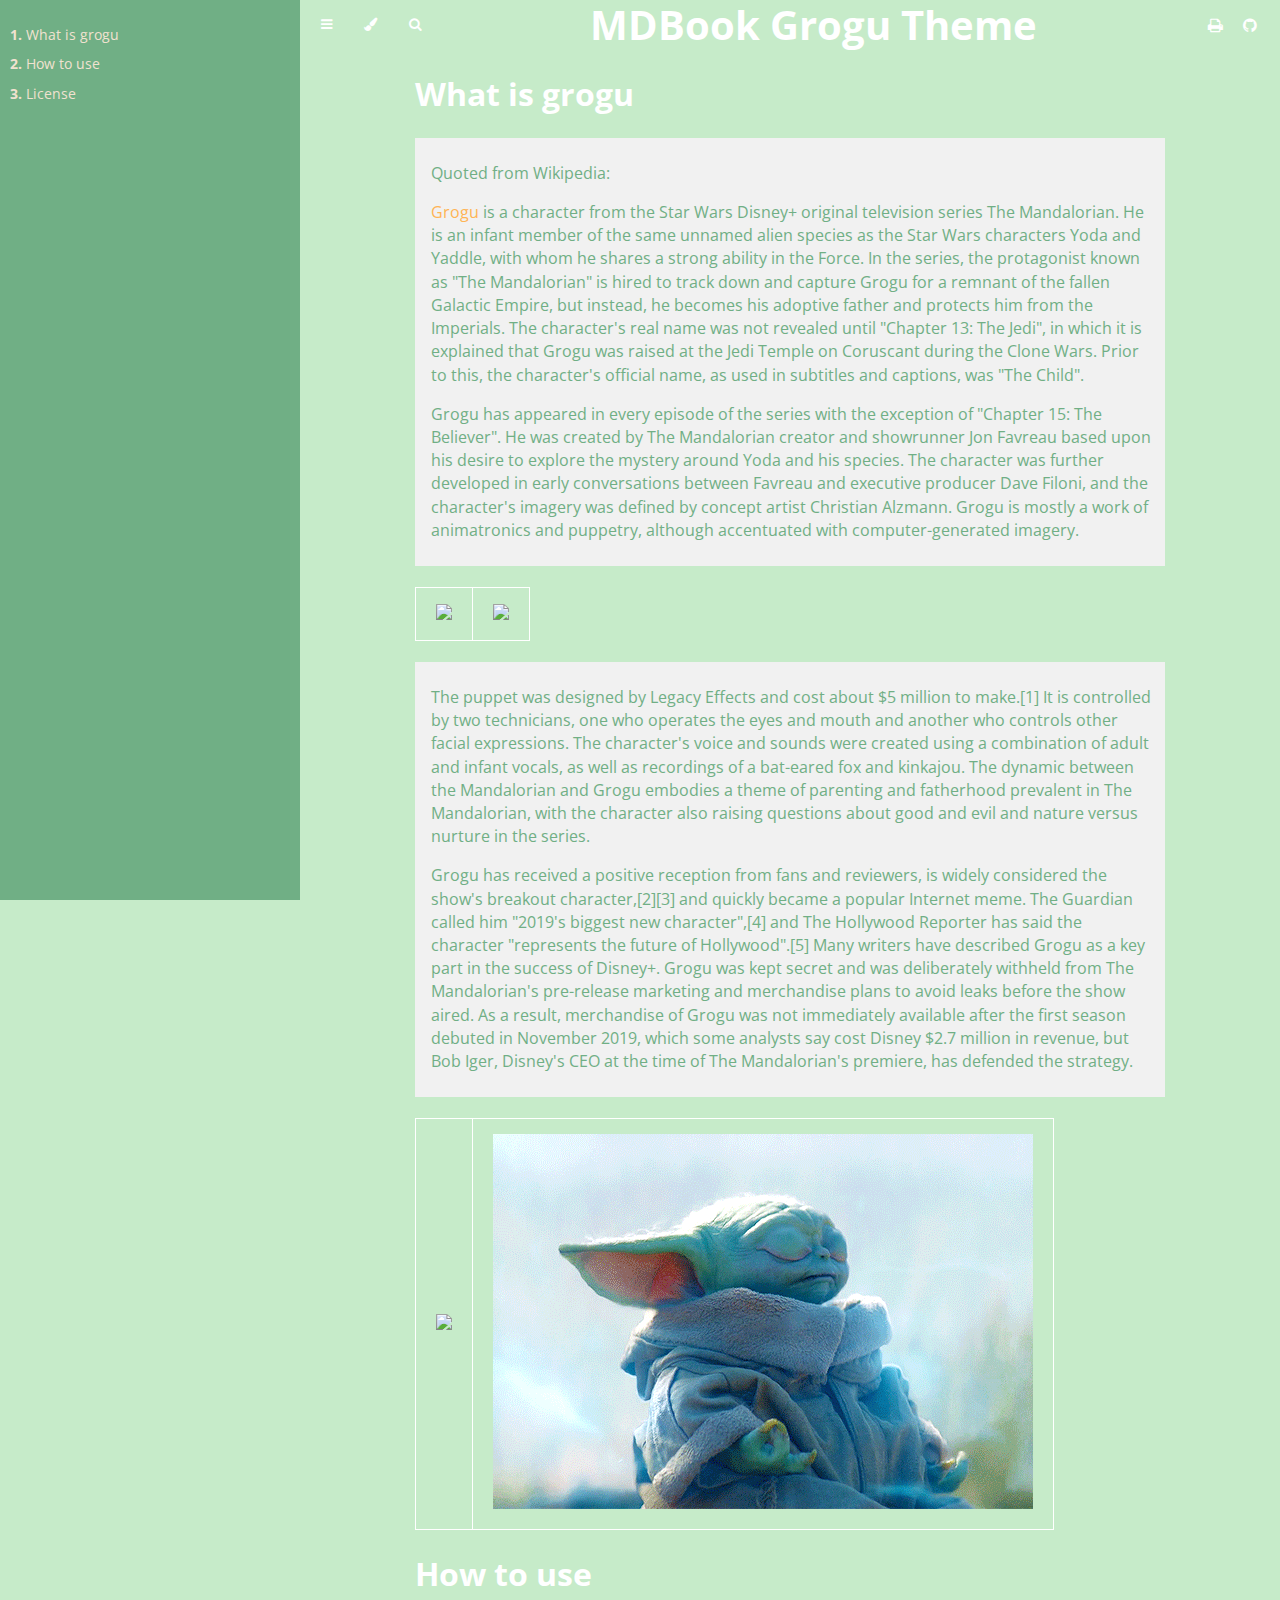
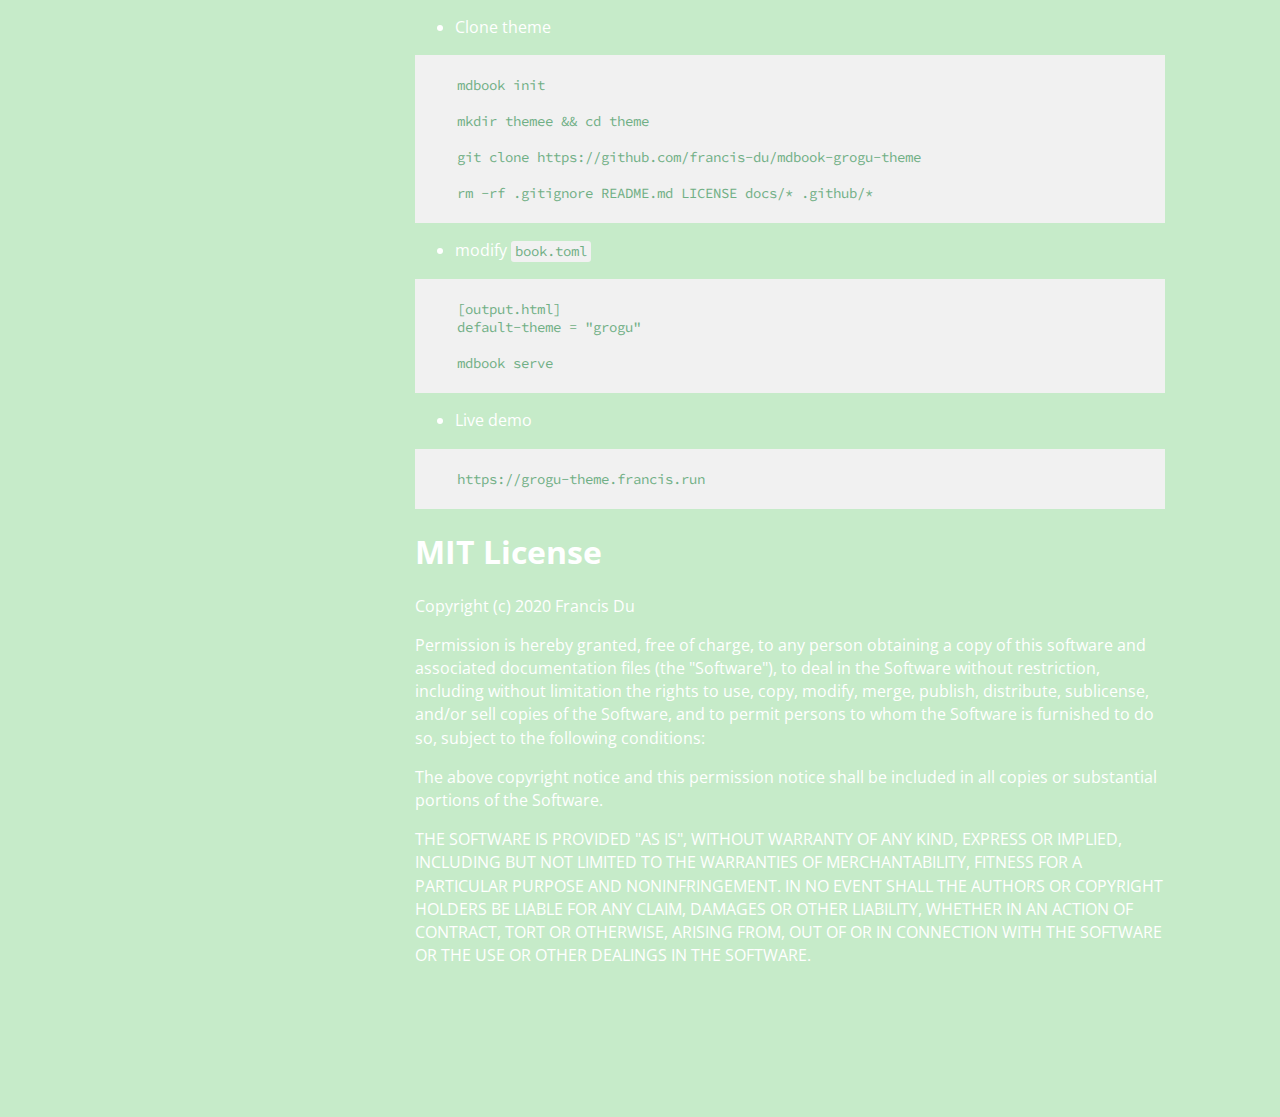
==== print.html @ d6463943 "deploy: 08ba6ec924eeb6b4a5cff6b7247f559ba2a6c398" ====
<!DOCTYPE HTML>
<html lang="en" class="sidebar-visible no-js grogu">
    <head>
        <!-- Book generated using mdBook -->
        <meta charset="UTF-8">
        <title>MDBook Grogu Theme</title>
        
        <meta name="robots" content="noindex" />
        

        
        <link rel="icon" href="favicon.svg">
        
        
        <link rel="shortcut icon" href="favicon.png">
        

        <meta content="text/html; charset=utf-8" http-equiv="Content-Type">
        <meta name="description" content="">
        <meta name="viewport" content="width=device-width, initial-scale=1">
        <meta name="theme-color" content="#ffffff" />

        <link rel="stylesheet" href="css/variables.css">
        <link rel="stylesheet" href="css/general.css">
        <link rel="stylesheet" href="css/chrome.css">
        <link rel="stylesheet" href="css/print.css" media="print">

        <!-- Fonts -->
        <link rel="stylesheet" href="FontAwesome/css/font-awesome.css">
        <link href="https://fonts.googleapis.com/css?family=Open+Sans:300italic,400italic,600italic,700italic,800italic,400,300,600,700,800" rel="stylesheet" type="text/css">
        <link href="https://fonts.googleapis.com/css?family=Source+Code+Pro:500" rel="stylesheet" type="text/css">

        <!-- Highlight.js Stylesheets -->
        <link rel="stylesheet" href="highlight.css">
        <link rel="stylesheet" href="tomorrow-night.css">
        <link rel="stylesheet" href="ayu-highlight.css">

        <!-- Custom theme stylesheets -->
        

        
        <!-- MathJax -->
        <script async type="text/javascript" src="https://cdnjs.cloudflare.com/ajax/libs/mathjax/2.7.1/MathJax.js?config=TeX-AMS-MML_HTMLorMML"></script>
        
    </head>
    <body>
        <!-- Provide site root to javascript -->
        <script type="text/javascript">
            var path_to_root = "";
            var default_theme = window.matchMedia("(prefers-color-scheme: dark)").matches ? "navy" : "grogu";
        </script>

        <!-- Work around some values being stored in localStorage wrapped in quotes -->
        <script type="text/javascript">
            try {
                var theme = localStorage.getItem('mdbook-theme');
                var sidebar = localStorage.getItem('mdbook-sidebar');

                if (theme.startsWith('"') && theme.endsWith('"')) {
                    localStorage.setItem('mdbook-theme', theme.slice(1, theme.length - 1));
                }

                if (sidebar.startsWith('"') && sidebar.endsWith('"')) {
                    localStorage.setItem('mdbook-sidebar', sidebar.slice(1, sidebar.length - 1));
                }
            } catch (e) { }
        </script>

        <!-- Set the theme before any content is loaded, prevents flash -->
        <script type="text/javascript">
            var theme;
            try { theme = localStorage.getItem('mdbook-theme'); } catch(e) { }
            if (theme === null || theme === undefined) { theme = default_theme; }
            var html = document.querySelector('html');
            html.classList.remove('no-js')
            html.classList.remove('grogu')
            html.classList.add(theme);
            html.classList.add('js');
        </script>

        <!-- Hide / unhide sidebar before it is displayed -->
        <script type="text/javascript">
            var html = document.querySelector('html');
            var sidebar = 'hidden';
            if (document.body.clientWidth >= 1080) {
                try { sidebar = localStorage.getItem('mdbook-sidebar'); } catch(e) { }
                sidebar = sidebar || 'visible';
            }
            html.classList.remove('sidebar-visible');
            html.classList.add("sidebar-" + sidebar);
        </script>

        <nav id="sidebar" class="sidebar" aria-label="Table of contents">
            <div class="sidebar-scrollbox">
                <ol class="chapter"><li class="chapter-item expanded "><a href="what_is_grogu.html"><strong aria-hidden="true">1.</strong> What is grogu</a></li><li class="chapter-item expanded "><a href="how_to_use.html"><strong aria-hidden="true">2.</strong> How to use</a></li><li class="chapter-item expanded "><a href="LICENSE.html"><strong aria-hidden="true">3.</strong> License</a></li></ol>
            </div>
            <div id="sidebar-resize-handle" class="sidebar-resize-handle"></div>
        </nav>

        <div id="page-wrapper" class="page-wrapper">

            <div class="page">
                
                <div id="menu-bar-hover-placeholder"></div>
                <div id="menu-bar" class="menu-bar sticky bordered">
                    <div class="left-buttons">
                        <button id="sidebar-toggle" class="icon-button" type="button" title="Toggle Table of Contents" aria-label="Toggle Table of Contents" aria-controls="sidebar">
                            <i class="fa fa-bars"></i>
                        </button>
                        <button id="theme-toggle" class="icon-button" type="button" title="Change theme" aria-label="Change theme" aria-haspopup="true" aria-expanded="false" aria-controls="theme-list">
                            <i class="fa fa-paint-brush"></i>
                        </button>
                        <ul id="theme-list" class="theme-popup" aria-label="Themes" role="menu">\
                            <li role="none"><button role="menuitem" class="theme" id="grogu">Grogu (default)</button></li>
                            <li role="none"><button role="menuitem" class="theme" id="light">Light</button></li>
                            <li role="none"><button role="menuitem" class="theme" id="rust">Rust</button></li>
                            <li role="none"><button role="menuitem" class="theme" id="coal">Coal</button></li>
                            <li role="none"><button role="menuitem" class="theme" id="navy">Navy</button></li>
                            <li role="none"><button role="menuitem" class="theme" id="ayu">Ayu</button></li>
                        </ul>
                        
                        <button id="search-toggle" class="icon-button" type="button" title="Search. (Shortkey: s)" aria-label="Toggle Searchbar" aria-expanded="false" aria-keyshortcuts="S" aria-controls="searchbar">
                            <i class="fa fa-search"></i>
                        </button>
                        
                    </div>

                    <h1 class="menu-title">MDBook Grogu Theme</h1>

                    <div class="right-buttons">
                        <a href="print.html" title="Print this book" aria-label="Print this book">
                            <i id="print-button" class="fa fa-print"></i>
                        </a>
                        
                        <a href="https://github.com/francis-du/mdbook-grogu-theme" title="Git repository" aria-label="Git repository">
                            <i id="git-repository-button" class="fa fa-github"></i>
                        </a>
                        
                    </div>
                </div>

                
                <div id="search-wrapper" class="hidden">
                    <form id="searchbar-outer" class="searchbar-outer">
                        <input type="search" name="search" id="searchbar" name="searchbar" placeholder="Search this book ..." aria-controls="searchresults-outer" aria-describedby="searchresults-header">
                    </form>
                    <div id="searchresults-outer" class="searchresults-outer hidden">
                        <div id="searchresults-header" class="searchresults-header"></div>
                        <ul id="searchresults">
                        </ul>
                    </div>
                </div>
                

                <!-- Apply ARIA attributes after the sidebar and the sidebar toggle button are added to the DOM -->
                <script type="text/javascript">
                    document.getElementById('sidebar-toggle').setAttribute('aria-expanded', sidebar === 'visible');
                    document.getElementById('sidebar').setAttribute('aria-hidden', sidebar !== 'visible');
                    Array.from(document.querySelectorAll('#sidebar a')).forEach(function(link) {
                        link.setAttribute('tabIndex', sidebar === 'visible' ? 0 : -1);
                    });
                </script>

                <div id="content" class="content">
                    <main>
                        <h1><a class="header" href="#what-is-grogu" id="what-is-grogu">What is grogu</a></h1>
<blockquote>
<p>Quoted from Wikipedia: </p>
<p><a href="https://en.wikipedia.org/wiki/Grogu">Grogu</a> is a character from the Star Wars Disney+ original television series The Mandalorian. He is an infant member of the same unnamed alien species as the Star Wars characters Yoda and Yaddle, with whom he shares a strong ability in the Force. In the series, the protagonist known as &quot;The Mandalorian&quot; is hired to track down and capture Grogu for a remnant of the fallen Galactic Empire, but instead, he becomes his adoptive father and protects him from the Imperials. The character's real name was not revealed until &quot;Chapter 13: The Jedi&quot;, in which it is explained that Grogu was raised at the Jedi Temple on Coruscant during the Clone Wars. Prior to this, the character's official name, as used in subtitles and captions, was &quot;The Child&quot;.</p>
<p>Grogu has appeared in every episode of the series with the exception of &quot;Chapter 15: The Believer&quot;. He was created by The Mandalorian creator and showrunner Jon Favreau based upon his desire to explore the mystery around Yoda and his species. The character was further developed in early conversations between Favreau and executive producer Dave Filoni, and the character's imagery was defined by concept artist Christian Alzmann. Grogu is mostly a work of animatronics and puppetry, although accentuated with computer-generated imagery.</p>
</blockquote>
<table xmlns="http://www.w3.org/1999/html">
	<tr >
	    <td><img src="images/grogu1.gif"></td> 
        <td><img src="images/grogu2.gif"></td>
	</tr>
</table>
<blockquote>
<p>The puppet was designed by Legacy Effects and cost about $5 million to make.[1] It is controlled by two technicians, one who operates the eyes and mouth and another who controls other facial expressions. The character's voice and sounds were created using a combination of adult and infant vocals, as well as recordings of a bat-eared fox and kinkajou. The dynamic between the Mandalorian and Grogu embodies a theme of parenting and fatherhood prevalent in The Mandalorian, with the character also raising questions about good and evil and nature versus nurture in the series.</p>
<p>Grogu has received a positive reception from fans and reviewers, is widely considered the show's breakout character,[2][3] and quickly became a popular Internet meme. The Guardian called him &quot;2019's biggest new character&quot;,[4] and The Hollywood Reporter has said the character &quot;represents the future of Hollywood&quot;.[5] Many writers have described Grogu as a key part in the success of Disney+. Grogu was kept secret and was deliberately withheld from The Mandalorian's pre-release marketing and merchandise plans to avoid leaks before the show aired. As a result, merchandise of Grogu was not immediately available after the first season debuted in November 2019, which some analysts say cost Disney $2.7 million in revenue, but Bob Iger, Disney's CEO at the time of The Mandalorian's premiere, has defended the strategy.</p>
</blockquote>
<table xmlns="http://www.w3.org/1999/html">
	<tr >
	    <td><img src="images/grogu3.gif"></td> 
        <td><img src="images/grogu4.gif"></td>
	</tr>
</table>
<h1><a class="header" href="#how-to-use" id="how-to-use">How to use</a></h1>
<ul>
<li>Clone theme</li>
</ul>
<pre><code class="language-shell">mdbook init 

mkdir themee &amp;&amp; cd theme 
 
git clone https://github.com/francis-du/mdbook-grogu-theme
 
rm -rf .gitignore README.md LICENSE docs/* .github/*
</code></pre>
<ul>
<li>modify <code>book.toml</code></li>
</ul>
<pre><code class="language-shell">[output.html]
default-theme = &quot;grogu&quot;

mdbook serve
</code></pre>
<ul>
<li>Live demo</li>
</ul>
<pre><code class="language-shell">https://grogu-theme.francis.run
</code></pre>
<h1><a class="header" href="#mit-license" id="mit-license">MIT License</a></h1>
<p>Copyright (c) 2020 Francis Du</p>
<p>Permission is hereby granted, free of charge, to any person obtaining a copy
of this software and associated documentation files (the &quot;Software&quot;), to deal
in the Software without restriction, including without limitation the rights
to use, copy, modify, merge, publish, distribute, sublicense, and/or sell
copies of the Software, and to permit persons to whom the Software is
furnished to do so, subject to the following conditions:</p>
<p>The above copyright notice and this permission notice shall be included in all
copies or substantial portions of the Software.</p>
<p>THE SOFTWARE IS PROVIDED &quot;AS IS&quot;, WITHOUT WARRANTY OF ANY KIND, EXPRESS OR
IMPLIED, INCLUDING BUT NOT LIMITED TO THE WARRANTIES OF MERCHANTABILITY,
FITNESS FOR A PARTICULAR PURPOSE AND NONINFRINGEMENT. IN NO EVENT SHALL THE
AUTHORS OR COPYRIGHT HOLDERS BE LIABLE FOR ANY CLAIM, DAMAGES OR OTHER
LIABILITY, WHETHER IN AN ACTION OF CONTRACT, TORT OR OTHERWISE, ARISING FROM,
OUT OF OR IN CONNECTION WITH THE SOFTWARE OR THE USE OR OTHER DEALINGS IN THE
SOFTWARE.</p>

                    </main>

                    <nav class="nav-wrapper" aria-label="Page navigation">
                        <!-- Mobile navigation buttons -->
                        

                        

                        <div style="clear: both"></div>
                    </nav>
                </div>
            </div>

            <nav class="nav-wide-wrapper" aria-label="Page navigation">
                

                
            </nav>

        </div>

        

        

        
        
        

        

        
        <script src="elasticlunr.min.js" type="text/javascript" charset="utf-8"></script>
        <script src="mark.min.js" type="text/javascript" charset="utf-8"></script>
        <script src="searcher.js" type="text/javascript" charset="utf-8"></script>
        

        <script src="clipboard.min.js" type="text/javascript" charset="utf-8"></script>
        <script src="highlight.js" type="text/javascript" charset="utf-8"></script>
        <script src="book.js" type="text/javascript" charset="utf-8"></script>

        <!-- Custom JS scripts -->
        

        
        
        <script type="text/javascript">
        window.addEventListener('load', function() {
            MathJax.Hub.Register.StartupHook('End', function() {
                window.setTimeout(window.print, 100);
            });
        });
        </script>
        
        

    </body>
</html>
---- css/variables.css ----
/* Globals */

:root {
    --sidebar-width: 300px;
    --page-padding: 20px;
    --content-max-width: 750px;
    --menu-bar-height: 50px;
}

/* Themes */
.grogu {
    --bg: #c6ebc9;
    --fg: #ffffff;

    --sidebar-bg: #70af85;
    --sidebar-fg: #f0e2d0;;
    --sidebar-non-existant: #5c6773;
    --sidebar-active: #ffb454;
    --sidebar-spacer: #5d7561;

    --scrollbar: var(--sidebar-fg);

    --icons: #ffffff;
    --icons-hover: #ffb454;

    --links: #ffb454;

    --inline-code-color: #70af85;

    --theme-popup-bg: #c6ebc9;
    --theme-popup-border: #c6ebc9;
    --theme-hover: #c6ebc9;

    --quote-bg: #f1f1f1;
    --quote-fg: #70af85;
    --quote-border: #c6ebc9;

    --table-border-color: #ffffff;
    --table-header-bg: #70af85;
    --table-alternate-bg: #70af85;

    --searchbar-border-color: #ffffff;
    --searchbar-bg: #c6ebc9;
    --searchbar-fg: #fff;
    --searchbar-shadow-color: #c6ebc9;
    --searchresults-header-fg: #70af85;
    --searchresults-border-color: #ffffff;
    --searchresults-li-bg: #c6ebc9;
    --search-mark-bg: #ffb454;
}

.ayu {
    --bg: hsl(210, 25%, 8%);
    --fg: #c5c5c5;

    --sidebar-bg: #14191f;
    --sidebar-fg: #c8c9db;
    --sidebar-non-existant: #5c6773;
    --sidebar-active: #ffb454;
    --sidebar-spacer: #2d334f;

    --scrollbar: var(--sidebar-fg);

    --icons: #737480;
    --icons-hover: #b7b9cc;

    --links: #0096cf;

    --inline-code-color: #ffb454;

    --theme-popup-bg: #14191f;
    --theme-popup-border: #5c6773;
    --theme-hover: #191f26;

    --quote-bg: hsl(226, 15%, 17%);
    --quote-border: hsl(226, 15%, 22%);

    --table-border-color: hsl(210, 25%, 13%);
    --table-header-bg: hsl(210, 25%, 28%);
    --table-alternate-bg: hsl(210, 25%, 11%);

    --searchbar-border-color: #848484;
    --searchbar-bg: #424242;
    --searchbar-fg: #fff;
    --searchbar-shadow-color: #d4c89f;
    --searchresults-header-fg: #666;
    --searchresults-border-color: #888;
    --searchresults-li-bg: #252932;
    --search-mark-bg: #e3b171;
}

.coal {
    --bg: hsl(200, 7%, 8%);
    --fg: #98a3ad;

    --sidebar-bg: #292c2f;
    --sidebar-fg: #a1adb8;
    --sidebar-non-existant: #505254;
    --sidebar-active: #3473ad;
    --sidebar-spacer: #393939;

    --scrollbar: var(--sidebar-fg);

    --icons: #43484d;
    --icons-hover: #b3c0cc;

    --links: #2b79a2;

    --inline-code-color: #c5c8c6;;

    --theme-popup-bg: #141617;
    --theme-popup-border: #43484d;
    --theme-hover: #1f2124;

    --quote-bg: hsl(234, 21%, 18%);
    --quote-border: hsl(234, 21%, 23%);

    --table-border-color: hsl(200, 7%, 13%);
    --table-header-bg: hsl(200, 7%, 28%);
    --table-alternate-bg: hsl(200, 7%, 11%);

    --searchbar-border-color: #aaa;
    --searchbar-bg: #b7b7b7;
    --searchbar-fg: #000;
    --searchbar-shadow-color: #aaa;
    --searchresults-header-fg: #666;
    --searchresults-border-color: #98a3ad;
    --searchresults-li-bg: #2b2b2f;
    --search-mark-bg: #355c7d;
}

.light {
    --bg: hsl(0, 0%, 100%);
    --fg: #333333;

    --sidebar-bg: #fafafa;
    --sidebar-fg: #364149;
    --sidebar-non-existant: #aaaaaa;
    --sidebar-active: #008cff;
    --sidebar-spacer: #f4f4f4;

    --scrollbar: #cccccc;

    --icons: #cccccc;
    --icons-hover: #333333;

    --links: #4183c4;

    --inline-code-color: #6e6b5e;

    --theme-popup-bg: #fafafa;
    --theme-popup-border: #cccccc;
    --theme-hover: #e6e6e6;

    --quote-bg: hsl(197, 37%, 96%);
    --quote-border: hsl(197, 37%, 91%);

    --table-border-color: hsl(0, 0%, 95%);
    --table-header-bg: hsl(0, 0%, 80%);
    --table-alternate-bg: hsl(0, 0%, 97%);

    --searchbar-border-color: #aaa;
    --searchbar-bg: #fafafa;
    --searchbar-fg: #000;
    --searchbar-shadow-color: #aaa;
    --searchresults-header-fg: #666;
    --searchresults-border-color: #888;
    --searchresults-li-bg: #e4f2fe;
    --search-mark-bg: #a2cff5;
}

.navy {
    --bg: hsl(226, 23%, 11%);
    --fg: #bcbdd0;

    --sidebar-bg: #282d3f;
    --sidebar-fg: #c8c9db;
    --sidebar-non-existant: #505274;
    --sidebar-active: #2b79a2;
    --sidebar-spacer: #2d334f;

    --scrollbar: var(--sidebar-fg);

    --icons: #737480;
    --icons-hover: #b7b9cc;

    --links: #2b79a2;

    --inline-code-color: #c5c8c6;;

    --theme-popup-bg: #161923;
    --theme-popup-border: #737480;
    --theme-hover: #282e40;

    --quote-bg: hsl(226, 15%, 17%);
    --quote-border: hsl(226, 15%, 22%);

    --table-border-color: hsl(226, 23%, 16%);
    --table-header-bg: hsl(226, 23%, 31%);
    --table-alternate-bg: hsl(226, 23%, 14%);

    --searchbar-border-color: #aaa;
    --searchbar-bg: #aeaec6;
    --searchbar-fg: #000;
    --searchbar-shadow-color: #aaa;
    --searchresults-header-fg: #5f5f71;
    --searchresults-border-color: #5c5c68;
    --searchresults-li-bg: #242430;
    --search-mark-bg: #a2cff5;
}

.rust {
    --bg: hsl(60, 9%, 87%);
    --fg: #262625;

    --sidebar-bg: #3b2e2a;
    --sidebar-fg: #c8c9db;
    --sidebar-non-existant: #505254;
    --sidebar-active: #e69f67;
    --sidebar-spacer: #45373a;

    --scrollbar: var(--sidebar-fg);

    --icons: #737480;
    --icons-hover: #262625;

    --links: #2b79a2;

    --inline-code-color: #6e6b5e;

    --theme-popup-bg: #e1e1db;
    --theme-popup-border: #b38f6b;
    --theme-hover: #99908a;

    --quote-bg: hsl(60, 5%, 75%);
    --quote-border: hsl(60, 5%, 70%);

    --table-border-color: hsl(60, 9%, 82%);
    --table-header-bg: #b3a497;
    --table-alternate-bg: hsl(60, 9%, 84%);

    --searchbar-border-color: #aaa;
    --searchbar-bg: #fafafa;
    --searchbar-fg: #000;
    --searchbar-shadow-color: #aaa;
    --searchresults-header-fg: #666;
    --searchresults-border-color: #888;
    --searchresults-li-bg: #dec2a2;
    --search-mark-bg: #e69f67;
}

@media (prefers-color-scheme: dark) {
    .light.no-js {
        --bg: hsl(200, 7%, 8%);
        --fg: #98a3ad;

        --sidebar-bg: #292c2f;
        --sidebar-fg: #a1adb8;
        --sidebar-non-existant: #505254;
        --sidebar-active: #3473ad;
        --sidebar-spacer: #393939;

        --scrollbar: var(--sidebar-fg);

        --icons: #43484d;
        --icons-hover: #b3c0cc;

        --links: #2b79a2;

        --inline-code-color: #c5c8c6;;

        --theme-popup-bg: #141617;
        --theme-popup-border: #43484d;
        --theme-hover: #1f2124;

        --quote-bg: hsl(234, 21%, 18%);
        --quote-border: hsl(234, 21%, 23%);

        --table-border-color: hsl(200, 7%, 13%);
        --table-header-bg: hsl(200, 7%, 28%);
        --table-alternate-bg: hsl(200, 7%, 11%);

        --searchbar-border-color: #aaa;
        --searchbar-bg: #b7b7b7;
        --searchbar-fg: #000;
        --searchbar-shadow-color: #aaa;
        --searchresults-header-fg: #666;
        --searchresults-border-color: #98a3ad;
        --searchresults-li-bg: #2b2b2f;
        --search-mark-bg: #355c7d;
    }
}
---- css/general.css ----
/* Base styles and content styles */

@import 'variables.css';

:root {
    /* Browser default font-size is 16px, this way 1 rem = 10px */
    font-size: 62.5%;
}

html {
    font-family: "Open Sans", sans-serif;
    color: var(--fg);
    background-color: var(--bg);
    text-size-adjust: none;
}

body {
    margin: 0;
    font-size: 1.6rem;
    overflow-x: hidden;
}

code {
    font-family: "Source Code Pro", Consolas, "Ubuntu Mono", Menlo, "DejaVu Sans Mono", monospace, monospace !important;
    font-size: 0.875em; /* please adjust the ace font size accordingly in editor.js */
}

/* Don't change font size in headers. */
h1 code, h2 code, h3 code, h4 code, h5 code, h6 code {
    font-size: unset;
}

.left {
    float: left;
}

.right {
    float: right;
}

.boring {
    opacity: 0.6;
}

.hide-boring .boring {
    display: none;
}

.hidden {
    display: none;
}

h2, h3 {
    margin-top: 2.5em;
}

h4, h5 {
    margin-top: 2em;
}

.header + .header h3,
.header + .header h4,
.header + .header h5 {
    margin-top: 1em;
}

h1 a.header:target::before,
h2 a.header:target::before,
h3 a.header:target::before,
h4 a.header:target::before {
    display: inline-block;
    content: "»";
    margin-left: -30px;
    width: 30px;
}

h1 a.header:target,
h2 a.header:target,
h3 a.header:target,
h4 a.header:target {
    scroll-margin-top: calc(var(--menu-bar-height) + 0.5em);
}

.page {
    outline: 0;
    padding: 0 var(--page-padding);
    margin-top: calc(0px - var(--menu-bar-height)); /* Compensate for the #menu-bar-hover-placeholder */
}

.page-wrapper {
    box-sizing: border-box;
}

.js:not(.sidebar-resizing) .page-wrapper {
    transition: margin-left 0.3s ease, transform 0.3s ease; /* Animation: slide away */
}

.content {
    overflow-y: auto;
    padding: 0 15px;
    padding-bottom: 50px;
}

.content main {
    margin-left: auto;
    margin-right: auto;
    max-width: var(--content-max-width);
}

.content p {
    line-height: 1.45em;
}

.content ol {
    line-height: 1.45em;
}

.content ul {
    line-height: 1.45em;
}

.content a {
    text-decoration: none;
}

.content a:hover {
    text-decoration: underline;
}

.content img {
    max-width: 100%;
}

.content .header:link,
.content .header:visited {
    color: var(--fg);
}

.content .header:link,
.content .header:visited:hover {
    text-decoration: none;
}

table {
    margin: 0;
    border-collapse: collapse;
}

table td {
    padding: 15px 20px;
    border: 1px var(--table-border-color) solid;
}

table thead {
    background: var(--table-header-bg);
}

table thead td {
    padding: 15px 20px;
    border: 1px var(--table-border-color) solid;
}

table thead th {
    padding: 15px 20px;
}

table thead tr {
    border: 1px var(--table-header-bg) solid;
}

/* Alternate background colors for rows */
table tbody tr:nth-child(2n) {
    background: var(--table-alternate-bg);
}


blockquote {
    margin: 20px 0;
    padding: 0.5em 0.5em 0.5em 1em;
    color: var(--quote-fg);
    background-color: var(--quote-bg);
    border-top: .1em solid var(--quote-border);
    border-bottom: .1em solid var(--quote-border);
}


:not(.footnote-definition) + .footnote-definition,
.footnote-definition + :not(.footnote-definition) {
    margin-top: 2em;
}

.footnote-definition {
    font-size: 0.9em;
    margin: 0.5em 0;
}

.footnote-definition p {
    display: inline;
}

.tooltiptext {
    position: absolute;
    visibility: hidden;
    color: #fff;
    background-color: #333;
    transform: translateX(-50%); /* Center by moving tooltip 50% of its width left */
    left: -8px; /* Half of the width of the icon */
    top: -35px;
    font-size: 0.8em;
    text-align: center;
    border-radius: 6px;
    padding: 5px 8px;
    margin: 5px;
    z-index: 1000;
}

.tooltipped .tooltiptext {
    visibility: visible;
}
---- css/chrome.css ----
/* CSS for UI elements (a.k.a. chrome) */

@import 'variables.css';

::-webkit-scrollbar {
    background: var(--bg);
}
::-webkit-scrollbar-thumb {
    background: var(--scrollbar);
}
html {
    scrollbar-color: var(--scrollbar) var(--bg);
}
#searchresults a,
.content a:link,
a:visited,
a > .hljs {
    color: var(--links);
}

/* Menu Bar */

#menu-bar,
#menu-bar-hover-placeholder {
    z-index: 101;
    margin: auto calc(0px - var(--page-padding));
}
#menu-bar {
    position: relative;
    display: flex;
    flex-wrap: wrap;
    background-color: var(--bg);
    border-bottom-color: var(--bg);
    border-bottom-width: 1px;
    border-bottom-style: solid;
}
#menu-bar.sticky,
.js #menu-bar-hover-placeholder:hover + #menu-bar,
.js #menu-bar:hover,
.js.sidebar-visible #menu-bar {
    position: -webkit-sticky;
    position: sticky;
    top: 0 !important;
}
#menu-bar-hover-placeholder {
    position: sticky;
    position: -webkit-sticky;
    top: 0;
    height: var(--menu-bar-height);
}
#menu-bar.bordered {
    border-bottom-color: var(--table-border-color);
}
#menu-bar i, #menu-bar .icon-button {
    position: relative;
    padding: 0 8px;
    z-index: 10;
    line-height: var(--menu-bar-height);
    cursor: pointer;
    transition: color 0.5s;
}
@media only screen and (max-width: 420px) {
    #menu-bar i, #menu-bar .icon-button {
        padding: 0 5px;
    }
}

.icon-button {
    border: none;
    background: none;
    padding: 0;
    color: inherit;
}
.icon-button i {
    margin: 0;
}

.right-buttons {
    margin: 0 15px;
}
.right-buttons a {
    text-decoration: none;
}

.left-buttons {
    display: flex;
    margin: 0 5px;
}
.no-js .left-buttons {
    display: none;
}

.menu-title {
    display: inline-block;
    font-weight: bold;
    font-size: 4rem;
    line-height: var(--menu-bar-height);
    text-align: center;
    margin: 0;
    flex: 1;
    white-space: nowrap;
    overflow: hidden;
    text-overflow: ellipsis;
}
.js .menu-title {
    cursor: pointer;
}

.menu-bar,
.menu-bar:visited,
.nav-chapters,
.nav-chapters:visited,
.mobile-nav-chapters,
.mobile-nav-chapters:visited,
.menu-bar .icon-button,
.menu-bar a i {
    color: var(--icons);
}

.menu-bar i:hover,
.menu-bar .icon-button:hover,
.nav-chapters:hover,
.mobile-nav-chapters i:hover {
    color: var(--icons-hover);
}

/* Nav Icons */

.nav-chapters {
    font-size: 2.5em;
    text-align: center;
    text-decoration: none;

    position: fixed;
    top: 0;
    bottom: 0;
    margin: 0;
    max-width: 150px;
    min-width: 90px;

    display: flex;
    justify-content: center;
    align-content: center;
    flex-direction: column;

    transition: color 0.5s, background-color 0.5s;
}

.nav-chapters:hover {
    text-decoration: none;
    background-color: var(--theme-hover);
    transition: background-color 0.15s, color 0.15s;
}

.nav-wrapper {
    margin-top: 50px;
    display: none;
}

.mobile-nav-chapters {
    font-size: 2.5em;
    text-align: center;
    text-decoration: none;
    width: 90px;
    border-radius: 5px;
    background-color: var(--sidebar-bg);
}

.previous {
    float: left;
}

.next {
    float: right;
    right: var(--page-padding);
}

@media only screen and (max-width: 1080px) {
    .nav-wide-wrapper { display: none; }
    .nav-wrapper { display: block; }
}

@media only screen and (max-width: 1380px) {
    .sidebar-visible .nav-wide-wrapper { display: none; }
    .sidebar-visible .nav-wrapper { display: block; }
}

/* Inline code */

:not(pre) > .hljs {
    display: inline;
    padding: 0.1em 0.3em;
    border-radius: 3px;
}

:not(pre):not(a) > .hljs {
    color: var(--inline-code-color);
    overflow-x: initial;
}

a:hover > .hljs {
    text-decoration: underline;
}

pre {
    position: relative;
}
pre > .buttons {
    position: absolute;
    z-index: 100;
    right: 5px;
    top: 5px;

    color: var(--sidebar-fg);
    cursor: pointer;
}
pre > .buttons :hover {
    color: var(--sidebar-active);
}
pre > .buttons i {
    margin-left: 8px;
}
pre > .buttons button {
    color: inherit;
    background: transparent;
    border: none;
    cursor: inherit;
}
pre > .result {
    margin-top: 10px;
}

/* Search */

#searchresults a {
    text-decoration: none;
}

mark {
    border-radius: 2px;
    padding: 0 3px 1px 3px;
    margin: 0 -3px -1px -3px;
    background-color: var(--search-mark-bg);
    transition: background-color 300ms linear;
    cursor: pointer;
}

mark.fade-out {
    background-color: rgba(0,0,0,0) !important;
    cursor: auto;
}

.searchbar-outer {
    margin-left: auto;
    margin-right: auto;
    max-width: var(--content-max-width);
}

#searchbar {
    width: 100%;
    margin: 5px auto 0px auto;
    padding: 10px 16px;
    transition: box-shadow 300ms ease-in-out;
    border: 1px solid var(--searchbar-border-color);
    border-radius: 3px;
    background-color: var(--searchbar-bg);
    color: var(--searchbar-fg);
}
#searchbar:focus,
#searchbar.active {
    box-shadow: 0 0 3px var(--searchbar-shadow-color);
}

.searchresults-header {
    font-weight: bold;
    font-size: 1em;
    padding: 18px 0 0 5px;
    color: var(--searchresults-header-fg);
}

.searchresults-outer {
    margin-left: auto;
    margin-right: auto;
    max-width: var(--content-max-width);
    border-bottom: 1px dashed var(--searchresults-border-color);
}

ul#searchresults {
    list-style: none;
    padding-left: 20px;
}
ul#searchresults li {
    margin: 10px 0px;
    padding: 2px;
    border-radius: 2px;
}
ul#searchresults li.focus {
    background-color: var(--searchresults-li-bg);
}
ul#searchresults span.teaser {
    display: block;
    clear: both;
    margin: 5px 0 0 20px;
    font-size: 0.8em;
}
ul#searchresults span.teaser em {
    font-weight: bold;
    font-style: normal;
}

/* Sidebar */

.sidebar {
    position: fixed;
    left: 0;
    top: 0;
    bottom: 0;
    width: var(--sidebar-width);
    font-size: 0.875em;
    box-sizing: border-box;
    -webkit-overflow-scrolling: touch;
    overscroll-behavior-y: contain;
    background-color: var(--sidebar-bg);
    color: var(--sidebar-fg);
}
.sidebar-resizing {
    -moz-user-select: none;
    -webkit-user-select: none;
    -ms-user-select: none;
    user-select: none;
}
.js:not(.sidebar-resizing) .sidebar {
    transition: transform 0.3s; /* Animation: slide away */
}
.sidebar code {
    line-height: 2em;
}
.sidebar .sidebar-scrollbox {
    overflow-y: auto;
    position: absolute;
    top: 0;
    bottom: 0;
    left: 0;
    right: 0;
    padding: 10px 10px;
}
.sidebar .sidebar-resize-handle {
    position: absolute;
    cursor: col-resize;
    width: 0;
    right: 0;
    top: 0;
    bottom: 0;
}
.js .sidebar .sidebar-resize-handle {
    cursor: col-resize;
    width: 5px;
}
.sidebar-hidden .sidebar {
    transform: translateX(calc(0px - var(--sidebar-width)));
}
.sidebar::-webkit-scrollbar {
    background: var(--sidebar-bg);
}
.sidebar::-webkit-scrollbar-thumb {
    background: var(--scrollbar);
}

.sidebar-visible .page-wrapper {
    transform: translateX(var(--sidebar-width));
}
@media only screen and (min-width: 620px) {
    .sidebar-visible .page-wrapper {
        transform: none;
        margin-left: var(--sidebar-width);
    }
}

.chapter {
    list-style: none outside none;
    padding-left: 0;
    line-height: 2.2em;
}

.chapter ol {
    width: 100%;
}

.chapter li {
    display: flex;
    color: var(--sidebar-non-existant);
}
.chapter li a {
    display: block;
    padding: 0;
    text-decoration: none;
    color: var(--sidebar-fg);
}

.chapter li a:hover {
    color: var(--sidebar-active);
}

.chapter li a.active {
    color: var(--sidebar-active);
}

.chapter li > a.toggle {
    cursor: pointer;
    display: block;
    margin-left: auto;
    padding: 0 10px;
    user-select: none;
    opacity: 0.68;
}

.chapter li > a.toggle div {
    transition: transform 0.5s;
}

/* collapse the section */
.chapter li:not(.expanded) + li > ol {
    display: none;
}

.chapter li.chapter-item {
    line-height: 1.5em;
    margin-top: 0.6em;
}

.chapter li.expanded > a.toggle div {
    transform: rotate(90deg);
}

.spacer {
    width: 100%;
    height: 3px;
    margin: 5px 0px;
}
.chapter .spacer {
    background-color: var(--sidebar-spacer);
}

@media (-moz-touch-enabled: 1), (pointer: coarse) {
    .chapter li a { padding: 5px 0; }
    .spacer { margin: 10px 0; }
}

.section {
    list-style: none outside none;
    padding-left: 20px;
    line-height: 1.9em;
}

/* Theme Menu Popup */

.theme-popup {
    position: absolute;
    left: 10px;
    top: var(--menu-bar-height);
    z-index: 1000;
    border-radius: 4px;
    font-size: 0.7em;
    color: var(--fg);
    background: var(--theme-popup-bg);
    border: 1px solid var(--theme-popup-border);
    margin: 0;
    padding: 0;
    list-style: none;
    display: none;
}
.theme-popup .default {
    color: var(--icons);
}
.theme-popup .theme {
    width: 100%;
    border: 0;
    margin: 0;
    padding: 2px 10px;
    line-height: 25px;
    white-space: nowrap;
    text-align: left;
    cursor: pointer;
    color: inherit;
    background: inherit;
    font-size: inherit;
}
.theme-popup .theme:hover {
    background-color: var(--theme-hover);
}
.theme-popup .theme:hover:first-child,
.theme-popup .theme:hover:last-child {
    border-top-left-radius: inherit;
    border-top-right-radius: inherit;
}
---- css/print.css ----
#sidebar,
#menu-bar,
.nav-chapters,
.mobile-nav-chapters {
    display: none;
}

#page-wrapper.page-wrapper {
    transform: none;
    margin-left: 0px;
    overflow-y: initial;
}

#content {
    max-width: none;
    margin: 0;
    padding: 0;
}

.page {
    overflow-y: initial;
}

code {
    background-color: #666666;
    border-radius: 5px;

    /* Force background to be printed in Chrome */
    -webkit-print-color-adjust: exact;
}

pre > .buttons {
    z-index: 2;
}

a, a:visited, a:active, a:hover {
    color: #4183c4;
    text-decoration: none;
}

h1, h2, h3, h4, h5, h6 {
    page-break-inside: avoid;
    page-break-after: avoid;
}

pre, code {
    page-break-inside: avoid;
    white-space: pre-wrap;
}

.fa {
    display: none !important;
}
---- highlight.css ----
/* Base16 Atelier Dune Light - Theme */
/* by Bram de Haan (http://atelierbram.github.io/syntax-highlighting/atelier-schemes/dune) */
/* Original Base16 color scheme by Chris Kempson (https://github.com/chriskempson/base16) */

/* Atelier-Dune Comment */
.hljs-comment,
.hljs-quote {
  color: #AAA;
}

/* Atelier-Dune Red */
.hljs-variable,
.hljs-template-variable,
.hljs-attribute,
.hljs-tag,
.hljs-name,
.hljs-regexp,
.hljs-link,
.hljs-name,
.hljs-selector-id,
.hljs-selector-class {
  color: #d73737;
}

/* Atelier-Dune Orange */
.hljs-number,
.hljs-meta,
.hljs-built_in,
.hljs-builtin-name,
.hljs-literal,
.hljs-type,
.hljs-params {
  color: #b65611;
}

/* Atelier-Dune Green */
.hljs-string,
.hljs-symbol,
.hljs-bullet {
  color: #60ac39;
}

/* Atelier-Dune Blue */
.hljs-title,
.hljs-section {
  color: #6684e1;
}

/* Atelier-Dune Purple */
.hljs-keyword,
.hljs-selector-tag {
  color: #b854d4;
}

.hljs {
  display: block;
  overflow-x: auto;
  background: #f1f1f1;
  color: #70af85;
  padding: 1.5em 3em;
}

.hljs-emphasis {
  font-style: italic;
}

.hljs-strong {
  font-weight: bold;
}

.hljs-addition {
  color: #22863a;
  background-color: #f0fff4;
}

.hljs-deletion {
  color: #b31d28;
  background-color: #ffeef0;
}
---- tomorrow-night.css ----
/* Tomorrow Night Theme */
/* http://jmblog.github.com/color-themes-for-google-code-highlightjs */
/* Original theme - https://github.com/chriskempson/tomorrow-theme */
/* http://jmblog.github.com/color-themes-for-google-code-highlightjs */

/* Tomorrow Comment */
.hljs-comment {
  color: #969896;
}

/* Tomorrow Red */
.hljs-variable,
.hljs-attribute,
.hljs-tag,
.hljs-regexp,
.ruby .hljs-constant,
.xml .hljs-tag .hljs-title,
.xml .hljs-pi,
.xml .hljs-doctype,
.html .hljs-doctype,
.css .hljs-id,
.css .hljs-class,
.css .hljs-pseudo {
  color: #cc6666;
}

/* Tomorrow Orange */
.hljs-number,
.hljs-preprocessor,
.hljs-pragma,
.hljs-built_in,
.hljs-literal,
.hljs-params,
.hljs-constant {
  color: #de935f;
}

/* Tomorrow Yellow */
.ruby .hljs-class .hljs-title,
.css .hljs-rule .hljs-attribute {
  color: #f0c674;
}

/* Tomorrow Green */
.hljs-string,
.hljs-value,
.hljs-inheritance,
.hljs-header,
.hljs-name,
.ruby .hljs-symbol,
.xml .hljs-cdata {
  color: #b5bd68;
}

/* Tomorrow Aqua */
.hljs-title,
.css .hljs-hexcolor {
  color: #8abeb7;
}

/* Tomorrow Blue */
.hljs-function,
.python .hljs-decorator,
.python .hljs-title,
.ruby .hljs-function .hljs-title,
.ruby .hljs-title .hljs-keyword,
.perl .hljs-sub,
.javascript .hljs-title,
.coffeescript .hljs-title {
  color: #81a2be;
}

/* Tomorrow Purple */
.hljs-keyword,
.javascript .hljs-function {
  color: #b294bb;
}

.hljs {
  display: block;
  overflow-x: auto;
  background: #1d1f21;
  color: #c5c8c6;
  padding: 0.5em;
  -webkit-text-size-adjust: none;
}

.coffeescript .javascript,
.javascript .xml,
.tex .hljs-formula,
.xml .javascript,
.xml .vbscript,
.xml .css,
.xml .hljs-cdata {
  opacity: 0.5;
}

.hljs-addition {
  color: #718c00;
}

.hljs-deletion {
  color: #c82829;
}
---- ayu-highlight.css ----
/*
Based off of the Ayu theme
Original by Dempfi (https://github.com/dempfi/ayu)
*/

.hljs {
  display: block;
  overflow-x: auto;
  background: #191f26;
  color: #e6e1cf;
  padding: 0.5em;
}

.hljs-comment,
.hljs-quote {
  color: #5c6773;
  font-style: italic;
}

.hljs-variable,
.hljs-template-variable,
.hljs-attribute,
.hljs-attr,
.hljs-regexp,
.hljs-link,
.hljs-selector-id,
.hljs-selector-class {
  color: #ff7733;
}

.hljs-number,
.hljs-meta,
.hljs-builtin-name,
.hljs-literal,
.hljs-type,
.hljs-params {
  color: #ffee99;
}

.hljs-string,
.hljs-bullet {
  color: #b8cc52;
}

.hljs-title,
.hljs-built_in,
.hljs-section {
  color: #ffb454;
}

.hljs-keyword,
.hljs-selector-tag,
.hljs-symbol {
  color: #ff7733;
}

.hljs-name {
    color: #36a3d9;
}

.hljs-tag {
    color: #00568d;
}

.hljs-emphasis {
  font-style: italic;
}

.hljs-strong {
  font-weight: bold;
}

.hljs-addition {
  color: #91b362;
}

.hljs-deletion {
  color: #d96c75;
}
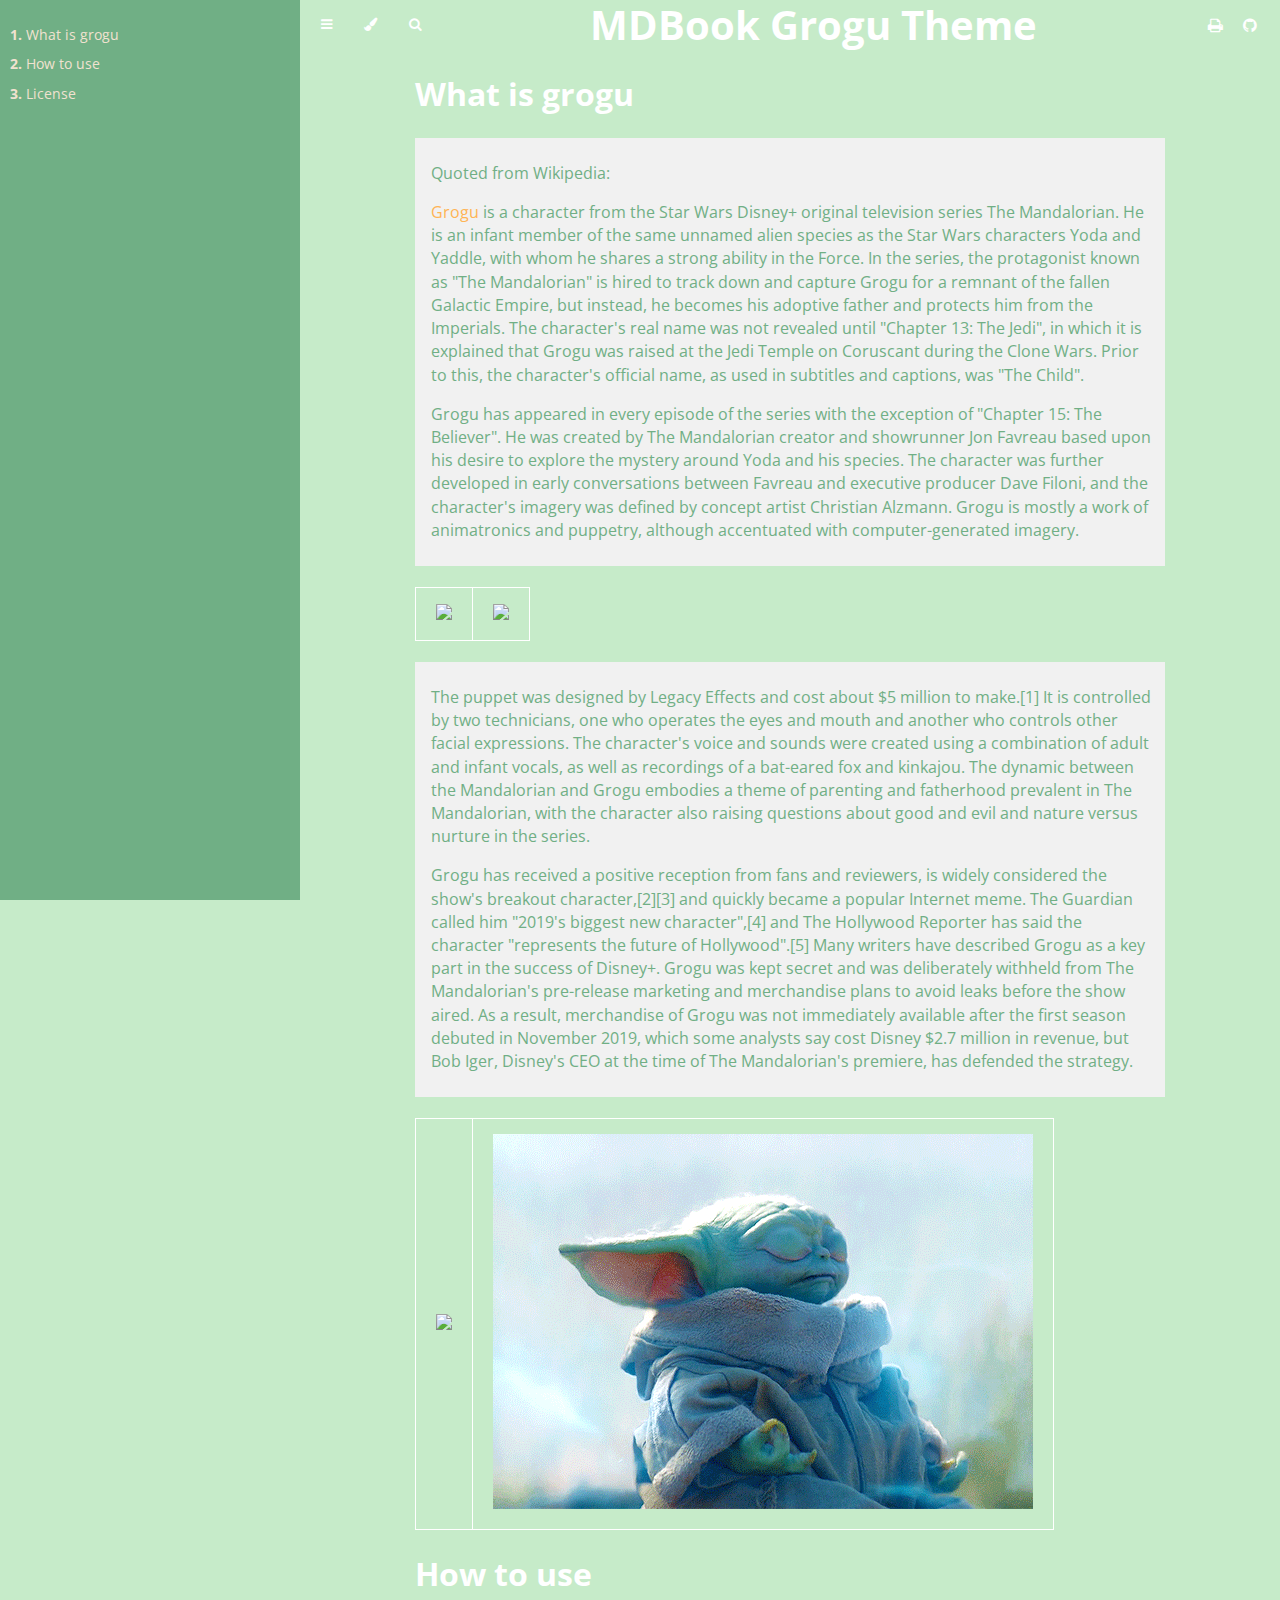
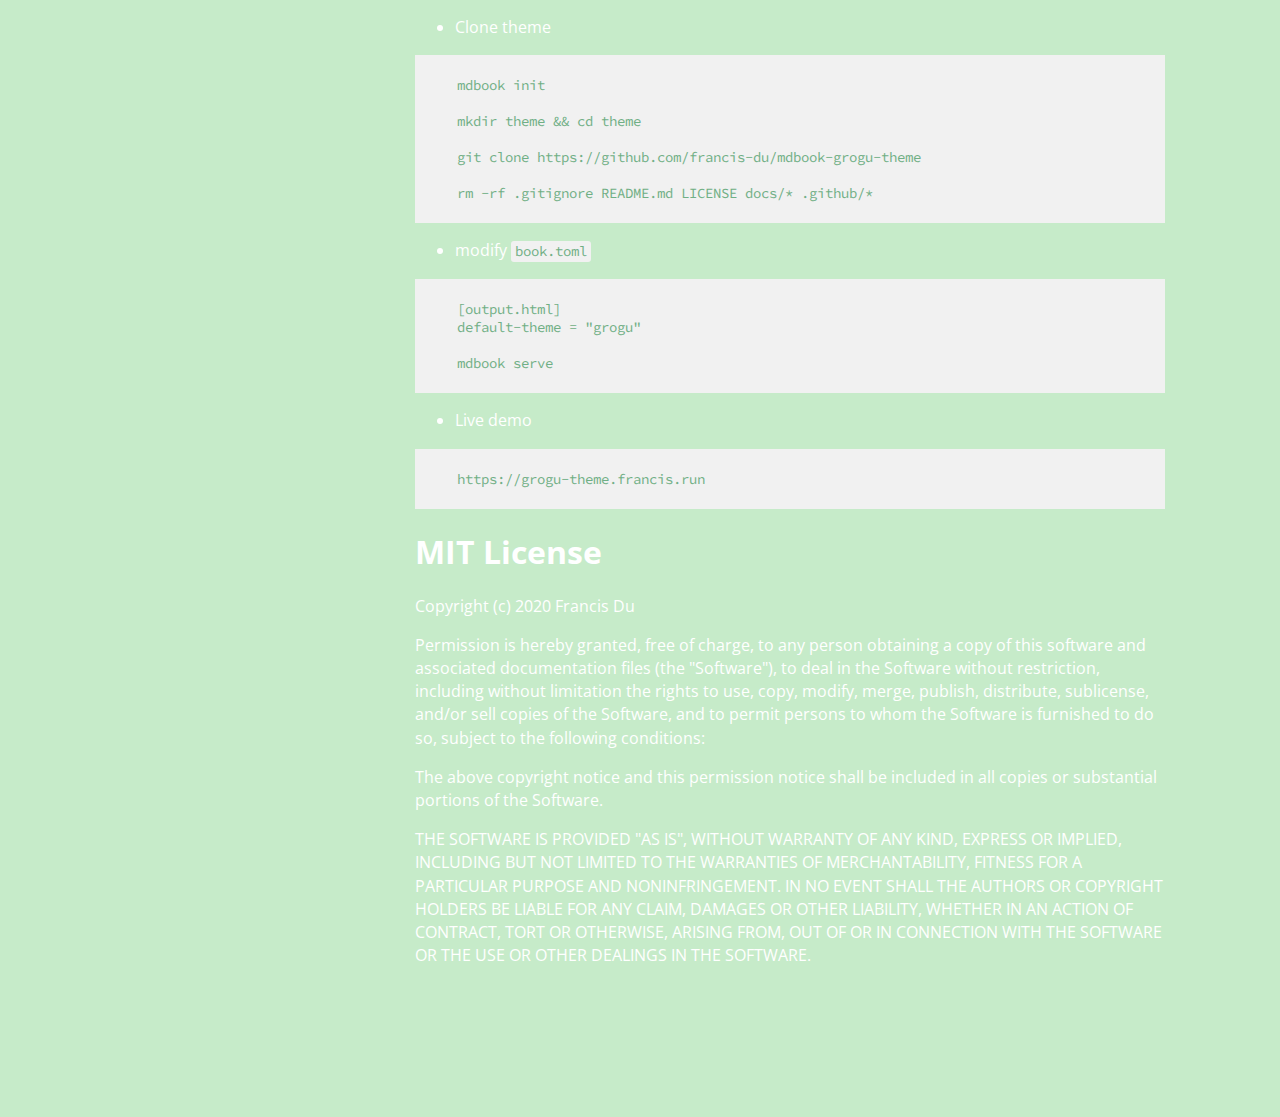
==== commit 5756fa20: "deploy: 8a8cde2682095c4d6a6635e3e369167be8a33ad7" ====
--- a/print.html
+++ b/print.html
@@ -191,7 +191,7 @@
 </ul>
 <pre><code class="language-shell">mdbook init 
 
-mkdir themee &amp;&amp; cd theme 
+mkdir theme &amp;&amp; cd theme
  
 git clone https://github.com/francis-du/mdbook-grogu-theme
  
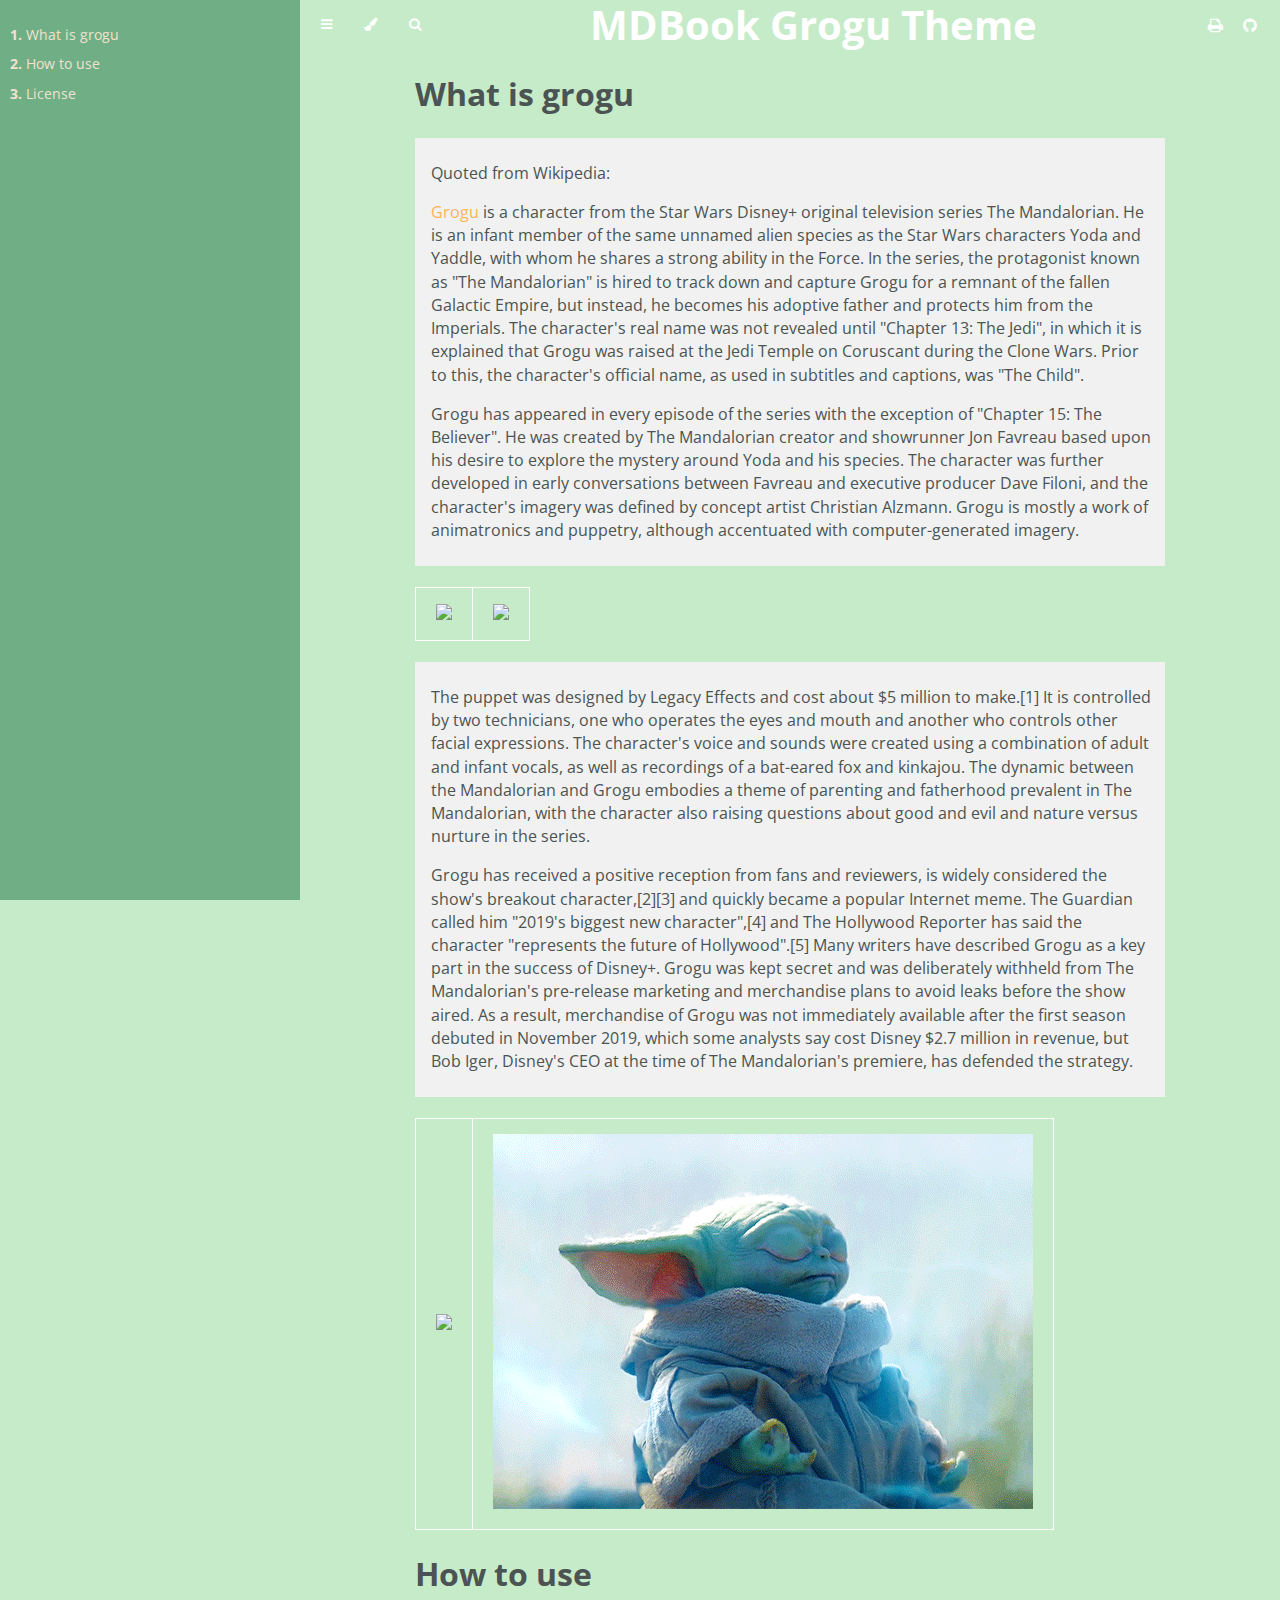
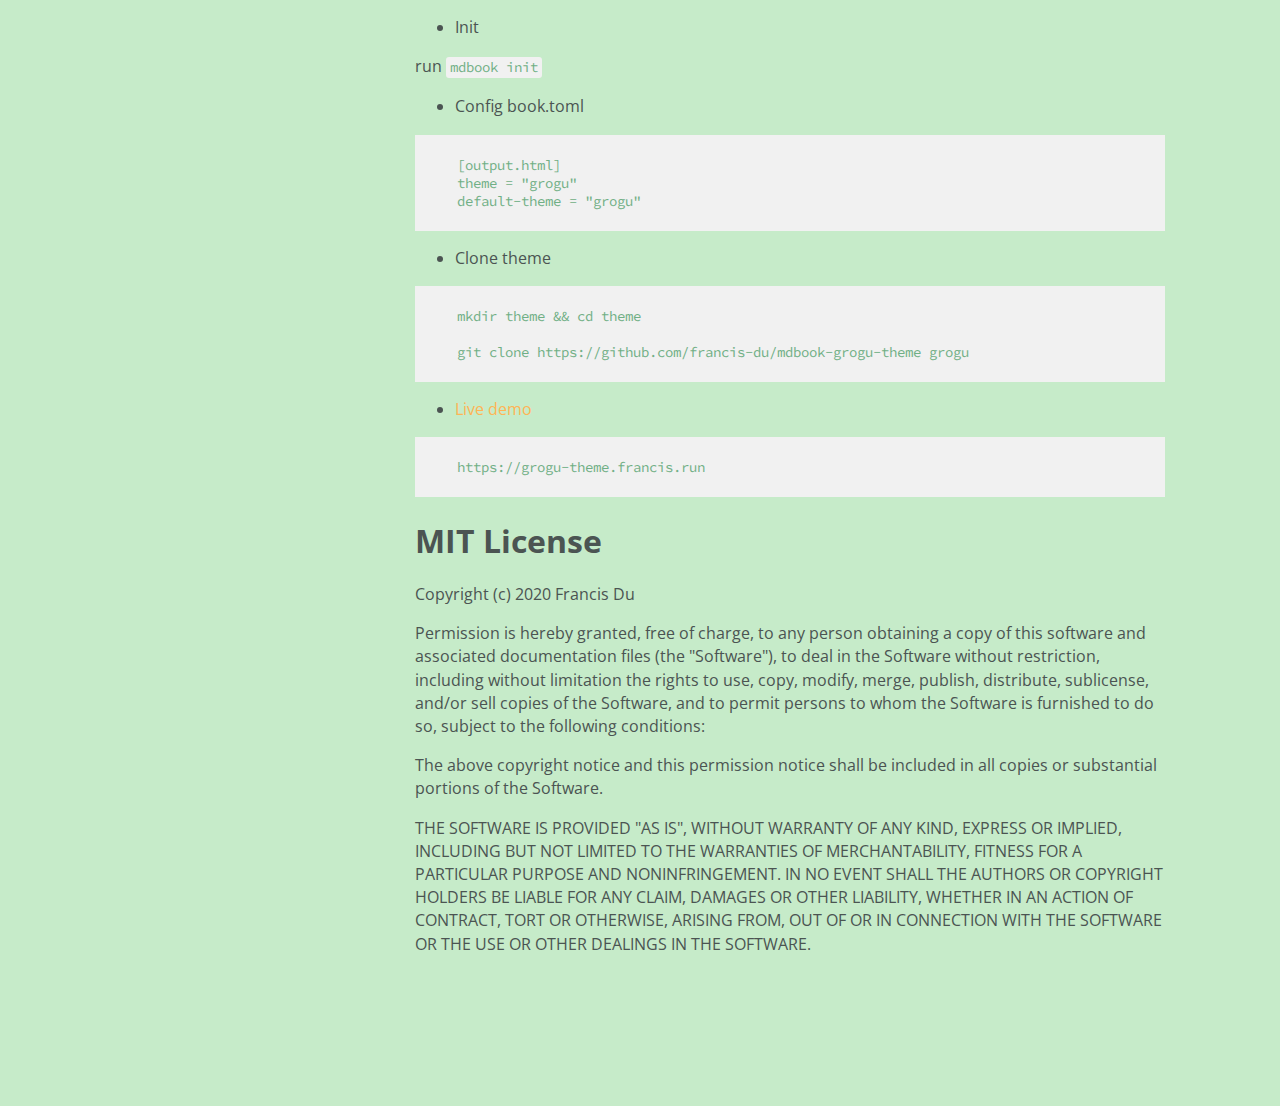
==== commit 9c4b5e07: "deploy: 337b6414196f2cf5f1af94c50562a9f979de168e" ====
--- a/print.html
+++ b/print.html
@@ -187,26 +187,25 @@
 </table>
 <h1><a class="header" href="#how-to-use" id="how-to-use">How to use</a></h1>
 <ul>
+<li>Init</li>
+</ul>
+<p>run <code>mdbook init</code></p>
+<ul>
+<li>Config book.toml</li>
+</ul>
+<pre><code class="language-shell">[output.html]
+theme = &quot;grogu&quot;
+default-theme = &quot;grogu&quot;
+</code></pre>
+<ul>
 <li>Clone theme</li>
 </ul>
-<pre><code class="language-shell">mdbook init 
-
-mkdir theme &amp;&amp; cd theme
- 
-git clone https://github.com/francis-du/mdbook-grogu-theme
- 
-rm -rf .gitignore README.md LICENSE docs/* .github/*
+<pre><code class="language-shell">mkdir theme &amp;&amp; cd theme
+
+git clone https://github.com/francis-du/mdbook-grogu-theme grogu
 </code></pre>
 <ul>
-<li>modify <code>book.toml</code></li>
-</ul>
-<pre><code class="language-shell">[output.html]
-default-theme = &quot;grogu&quot;
-
-mdbook serve
-</code></pre>
-<ul>
-<li>Live demo</li>
+<li><a href="https://grogu-theme.francis.run">Live demo</a></li>
 </ul>
 <pre><code class="language-shell">https://grogu-theme.francis.run
 </code></pre>
--- a/css/variables.css
+++ b/css/variables.css
@@ -10,7 +10,7 @@
 /* Themes */
 .grogu {
     --bg: #c6ebc9;
-    --fg: #ffffff;
+    --fg: #4b5452;
 
     --sidebar-bg: #70af85;
     --sidebar-fg: #f0e2d0;;
@@ -32,7 +32,6 @@
     --theme-hover: #c6ebc9;
 
     --quote-bg: #f1f1f1;
-    --quote-fg: #70af85;
     --quote-border: #c6ebc9;
 
     --table-border-color: #ffffff;
